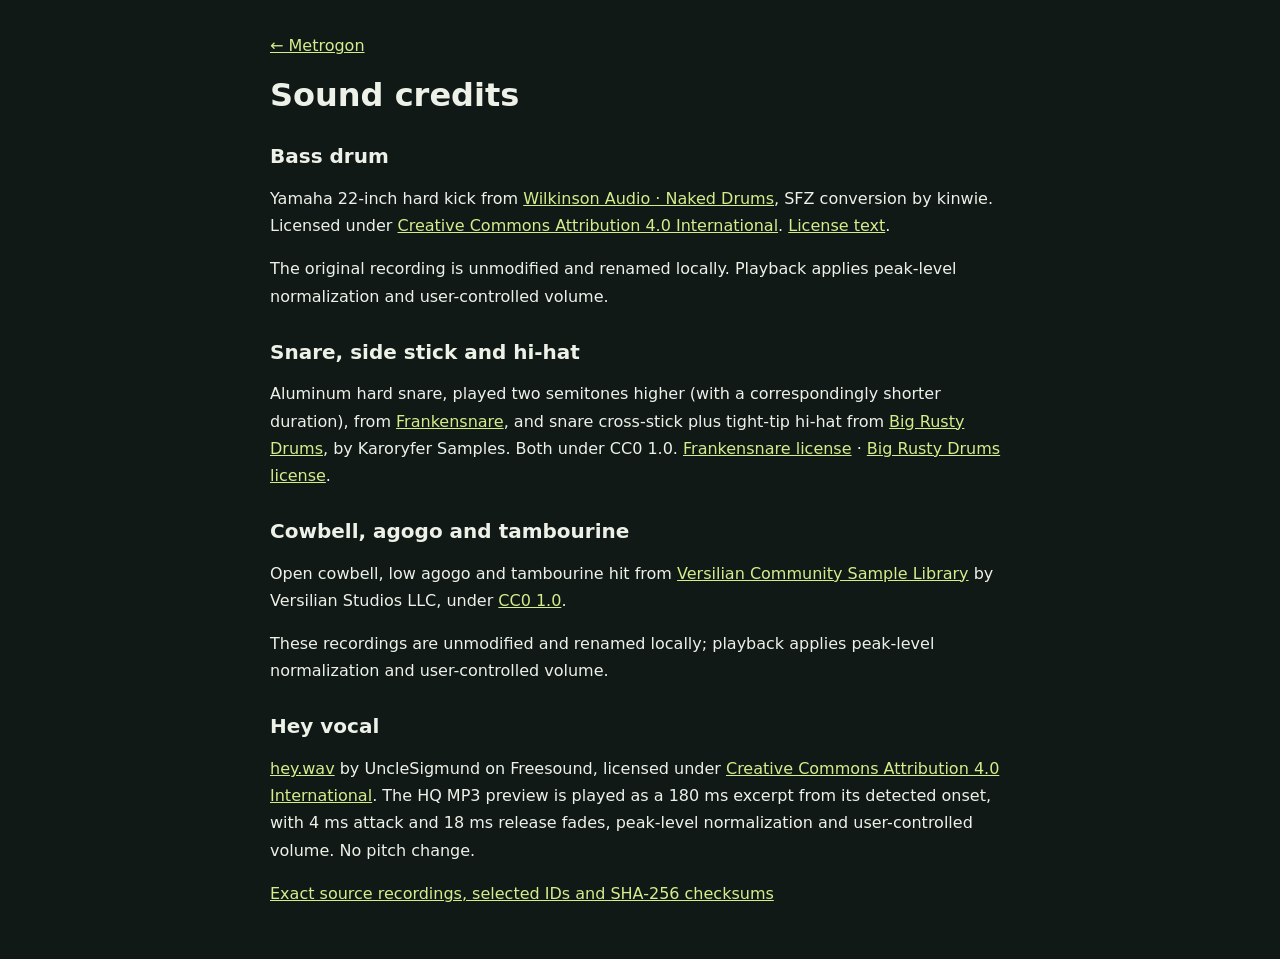
==== sample-credits.html @ fcb27f32 "Release v1.09262026.0823 with eight selected sampled sounds and credits" ====
<!doctype html><html lang="en"><head><meta charset="utf-8"><meta name="viewport" content="width=device-width,initial-scale=1"><title>Metrogon · Sound credits</title><style>:root{color-scheme:dark;font-family:system-ui;background:#111917;color:#edf1e8}main{max-width:740px;margin:auto;padding:28px}a{color:#d3ee8b}p,li{line-height:1.7}h2{margin-top:30px;font-size:20px}</style></head><body><main><a href="./">← Metrogon</a><h1>Sound credits</h1><h2>Bass drum</h2><p>Yamaha 22-inch hard kick from <a href="https://github.com/sfzinstruments/WilkinsonAudio.NakedDrums">Wilkinson Audio · Naked Drums</a>, SFZ conversion by kinwie. Licensed under <a href="https://creativecommons.org/licenses/by/4.0/">Creative Commons Attribution 4.0 International</a>. <a href="samples/NakedDrums-LICENSE.txt">License text</a>.</p><p>The original recording is unmodified and renamed locally. Playback applies peak-level normalization and user-controlled volume.</p><h2>Snare, side stick and hi-hat</h2><p>Aluminum hard snare, played two semitones higher (with a correspondingly shorter duration), from <a href="https://github.com/sfzinstruments/karoryfer.frankensnare">Frankensnare</a>, and snare cross-stick plus tight-tip hi-hat from <a href="https://github.com/sfzinstruments/karoryfer.big-rusty-drums">Big Rusty Drums</a>, by Karoryfer Samples. Both under CC0 1.0. <a href="samples/Frankensnare-LICENSE.txt">Frankensnare license</a> · <a href="samples/Big-Rusty-Drums-LICENSE.txt">Big Rusty Drums license</a>.</p><h2>Cowbell, agogo and tambourine</h2><p>Open cowbell, low agogo and tambourine hit from <a href="https://github.com/sgossner/VCSL">Versilian Community Sample Library</a> by Versilian Studios LLC, under <a href="samples/CC0-1.0.txt">CC0 1.0</a>.</p><p>These recordings are unmodified and renamed locally; playback applies peak-level normalization and user-controlled volume.</p><h2>Hey vocal</h2><p><a href="https://freesound.org/people/UncleSigmund/sounds/30989/">hey.wav</a> by UncleSigmund on Freesound, licensed under <a href="https://creativecommons.org/licenses/by/4.0/">Creative Commons Attribution 4.0 International</a>. The HQ MP3 preview is played as a 180 ms excerpt from its detected onset, with 4 ms attack and 18 ms release fades, peak-level normalization and user-controlled volume. No pitch change.</p><p><a href="samples/sources.json">Exact source recordings, selected IDs and SHA-256 checksums</a></p></main></body></html>
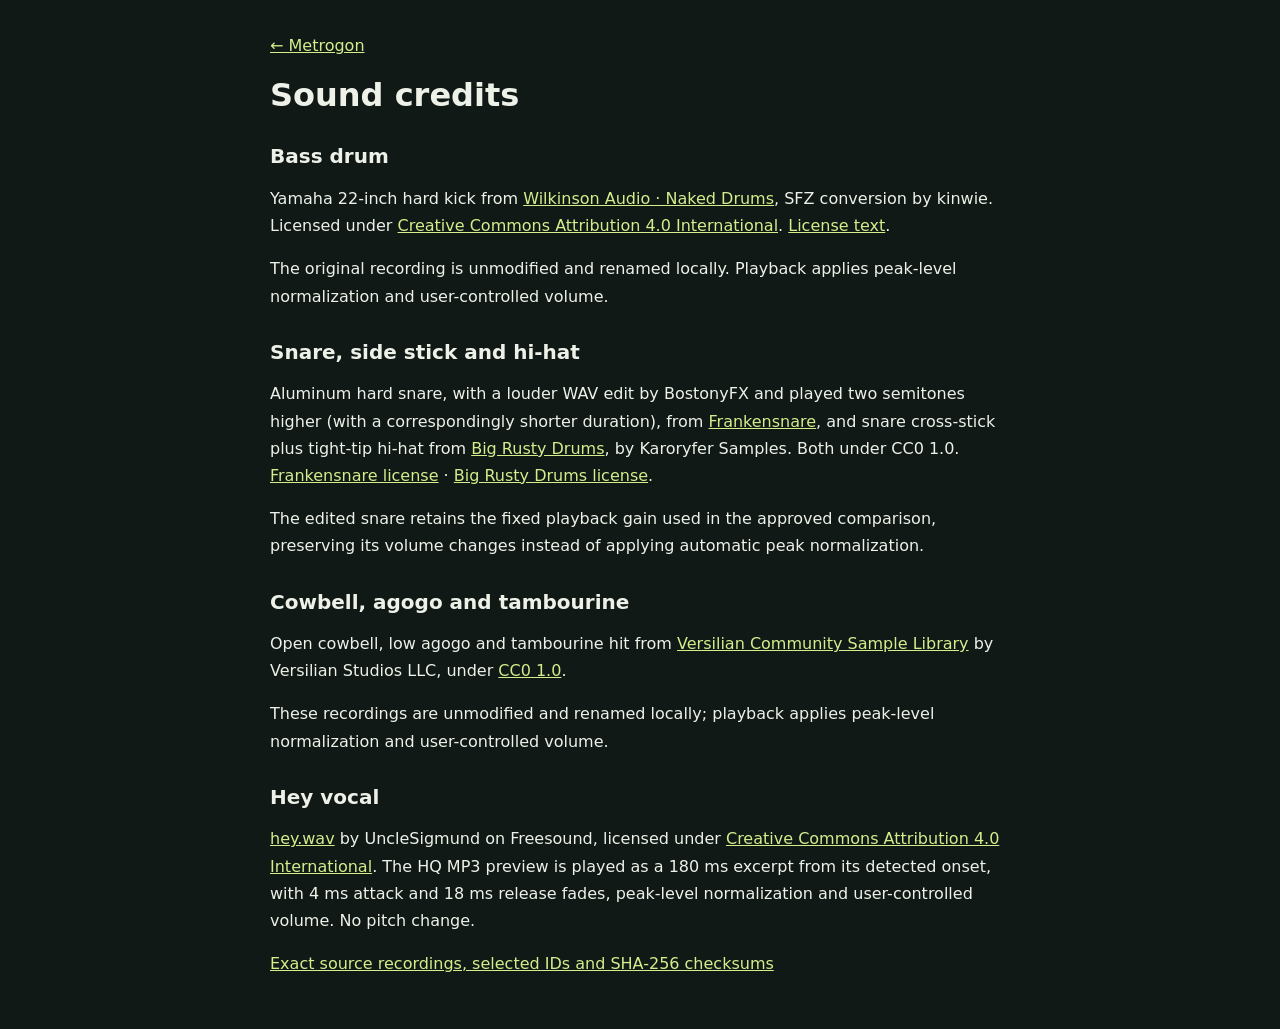
==== commit 4e0ced84: "Release v1.09262026.0850: use approved louder snare with preserved gain" ====
--- a/sample-credits.html
+++ b/sample-credits.html
@@ -1 +1 @@
-<!doctype html><html lang="en"><head><meta charset="utf-8"><meta name="viewport" content="width=device-width,initial-scale=1"><title>Metrogon · Sound credits</title><style>:root{color-scheme:dark;font-family:system-ui;background:#111917;color:#edf1e8}main{max-width:740px;margin:auto;padding:28px}a{color:#d3ee8b}p,li{line-height:1.7}h2{margin-top:30px;font-size:20px}</style></head><body><main><a href="./">← Metrogon</a><h1>Sound credits</h1><h2>Bass drum</h2><p>Yamaha 22-inch hard kick from <a href="https://github.com/sfzinstruments/WilkinsonAudio.NakedDrums">Wilkinson Audio · Naked Drums</a>, SFZ conversion by kinwie. Licensed under <a href="https://creativecommons.org/licenses/by/4.0/">Creative Commons Attribution 4.0 International</a>. <a href="samples/NakedDrums-LICENSE.txt">License text</a>.</p><p>The original recording is unmodified and renamed locally. Playback applies peak-level normalization and user-controlled volume.</p><h2>Snare, side stick and hi-hat</h2><p>Aluminum hard snare, played two semitones higher (with a correspondingly shorter duration), from <a href="https://github.com/sfzinstruments/karoryfer.frankensnare">Frankensnare</a>, and snare cross-stick plus tight-tip hi-hat from <a href="https://github.com/sfzinstruments/karoryfer.big-rusty-drums">Big Rusty Drums</a>, by Karoryfer Samples. Both under CC0 1.0. <a href="samples/Frankensnare-LICENSE.txt">Frankensnare license</a> · <a href="samples/Big-Rusty-Drums-LICENSE.txt">Big Rusty Drums license</a>.</p><h2>Cowbell, agogo and tambourine</h2><p>Open cowbell, low agogo and tambourine hit from <a href="https://github.com/sgossner/VCSL">Versilian Community Sample Library</a> by Versilian Studios LLC, under <a href="samples/CC0-1.0.txt">CC0 1.0</a>.</p><p>These recordings are unmodified and renamed locally; playback applies peak-level normalization and user-controlled volume.</p><h2>Hey vocal</h2><p><a href="https://freesound.org/people/UncleSigmund/sounds/30989/">hey.wav</a> by UncleSigmund on Freesound, licensed under <a href="https://creativecommons.org/licenses/by/4.0/">Creative Commons Attribution 4.0 International</a>. The HQ MP3 preview is played as a 180 ms excerpt from its detected onset, with 4 ms attack and 18 ms release fades, peak-level normalization and user-controlled volume. No pitch change.</p><p><a href="samples/sources.json">Exact source recordings, selected IDs and SHA-256 checksums</a></p></main></body></html>
+<!doctype html><html lang="en"><head><meta charset="utf-8"><meta name="viewport" content="width=device-width,initial-scale=1"><title>Metrogon · Sound credits</title><style>:root{color-scheme:dark;font-family:system-ui;background:#111917;color:#edf1e8}main{max-width:740px;margin:auto;padding:28px}a{color:#d3ee8b}p,li{line-height:1.7}h2{margin-top:30px;font-size:20px}</style></head><body><main><a href="./">← Metrogon</a><h1>Sound credits</h1><h2>Bass drum</h2><p>Yamaha 22-inch hard kick from <a href="https://github.com/sfzinstruments/WilkinsonAudio.NakedDrums">Wilkinson Audio · Naked Drums</a>, SFZ conversion by kinwie. Licensed under <a href="https://creativecommons.org/licenses/by/4.0/">Creative Commons Attribution 4.0 International</a>. <a href="samples/NakedDrums-LICENSE.txt">License text</a>.</p><p>The original recording is unmodified and renamed locally. Playback applies peak-level normalization and user-controlled volume.</p><h2>Snare, side stick and hi-hat</h2><p>Aluminum hard snare, with a louder WAV edit by BostonyFX and played two semitones higher (with a correspondingly shorter duration), from <a href="https://github.com/sfzinstruments/karoryfer.frankensnare">Frankensnare</a>, and snare cross-stick plus tight-tip hi-hat from <a href="https://github.com/sfzinstruments/karoryfer.big-rusty-drums">Big Rusty Drums</a>, by Karoryfer Samples. Both under CC0 1.0. <a href="samples/Frankensnare-LICENSE.txt">Frankensnare license</a> · <a href="samples/Big-Rusty-Drums-LICENSE.txt">Big Rusty Drums license</a>.</p><p>The edited snare retains the fixed playback gain used in the approved comparison, preserving its volume changes instead of applying automatic peak normalization.</p><h2>Cowbell, agogo and tambourine</h2><p>Open cowbell, low agogo and tambourine hit from <a href="https://github.com/sgossner/VCSL">Versilian Community Sample Library</a> by Versilian Studios LLC, under <a href="samples/CC0-1.0.txt">CC0 1.0</a>.</p><p>These recordings are unmodified and renamed locally; playback applies peak-level normalization and user-controlled volume.</p><h2>Hey vocal</h2><p><a href="https://freesound.org/people/UncleSigmund/sounds/30989/">hey.wav</a> by UncleSigmund on Freesound, licensed under <a href="https://creativecommons.org/licenses/by/4.0/">Creative Commons Attribution 4.0 International</a>. The HQ MP3 preview is played as a 180 ms excerpt from its detected onset, with 4 ms attack and 18 ms release fades, peak-level normalization and user-controlled volume. No pitch change.</p><p><a href="samples/sources.json">Exact source recordings, selected IDs and SHA-256 checksums</a></p></main></body></html>
